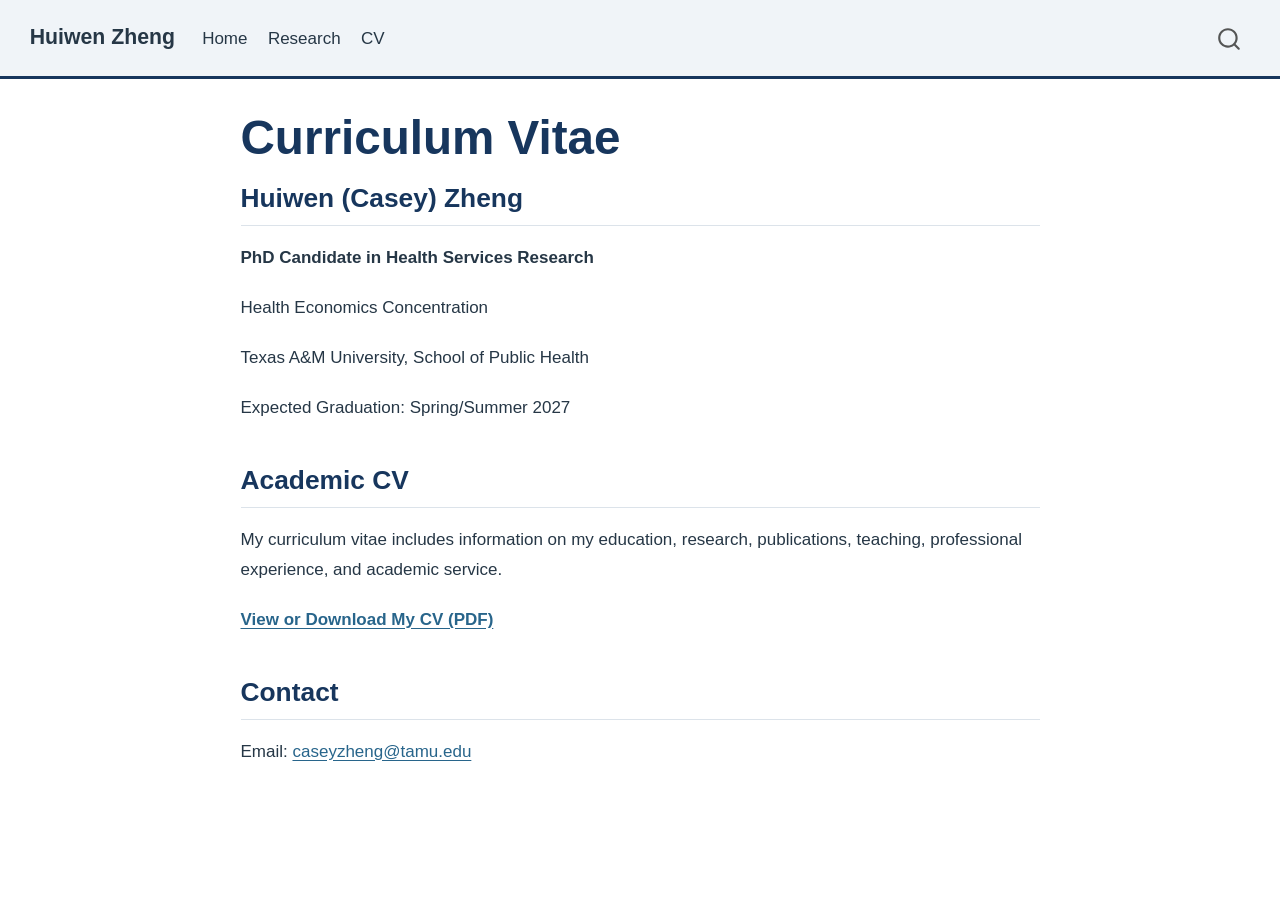
==== cv.html @ ddd26a6e "Built site for gh-pages" ====
<!DOCTYPE html>
<html xmlns="http://www.w3.org/1999/xhtml" lang="en" xml:lang="en"><head>

<meta charset="utf-8">
<meta name="generator" content="quarto-1.5.57">

<meta name="viewport" content="width=device-width, initial-scale=1.0, user-scalable=yes">


<title>Curriculum Vitae – Huiwen Zheng</title>
<style>
code{white-space: pre-wrap;}
span.smallcaps{font-variant: small-caps;}
div.columns{display: flex; gap: min(4vw, 1.5em);}
div.column{flex: auto; overflow-x: auto;}
div.hanging-indent{margin-left: 1.5em; text-indent: -1.5em;}
ul.task-list{list-style: none;}
ul.task-list li input[type="checkbox"] {
  width: 0.8em;
  margin: 0 0.8em 0.2em -1em; /* quarto-specific, see https://github.com/quarto-dev/quarto-cli/issues/4556 */ 
  vertical-align: middle;
}
</style>


<script src="site_libs/quarto-nav/quarto-nav.js"></script>
<script src="site_libs/quarto-nav/headroom.min.js"></script>
<script src="site_libs/clipboard/clipboard.min.js"></script>
<script src="site_libs/quarto-search/autocomplete.umd.js"></script>
<script src="site_libs/quarto-search/fuse.min.js"></script>
<script src="site_libs/quarto-search/quarto-search.js"></script>
<meta name="quarto:offset" content="./">
<script src="site_libs/quarto-html/quarto.js"></script>
<script src="site_libs/quarto-html/popper.min.js"></script>
<script src="site_libs/quarto-html/tippy.umd.min.js"></script>
<script src="site_libs/quarto-html/anchor.min.js"></script>
<link href="site_libs/quarto-html/tippy.css" rel="stylesheet">
<link href="site_libs/quarto-html/quarto-syntax-highlighting.css" rel="stylesheet" id="quarto-text-highlighting-styles">
<script src="site_libs/bootstrap/bootstrap.min.js"></script>
<link href="site_libs/bootstrap/bootstrap-icons.css" rel="stylesheet">
<link href="site_libs/bootstrap/bootstrap.min.css" rel="stylesheet" id="quarto-bootstrap" data-mode="light">
<script id="quarto-search-options" type="application/json">{
  "location": "navbar",
  "copy-button": false,
  "collapse-after": 3,
  "panel-placement": "end",
  "type": "overlay",
  "limit": 50,
  "keyboard-shortcut": [
    "f",
    "/",
    "s"
  ],
  "show-item-context": false,
  "language": {
    "search-no-results-text": "No results",
    "search-matching-documents-text": "matching documents",
    "search-copy-link-title": "Copy link to search",
    "search-hide-matches-text": "Hide additional matches",
    "search-more-match-text": "more match in this document",
    "search-more-matches-text": "more matches in this document",
    "search-clear-button-title": "Clear",
    "search-text-placeholder": "",
    "search-detached-cancel-button-title": "Cancel",
    "search-submit-button-title": "Submit",
    "search-label": "Search"
  }
}</script>


<link rel="stylesheet" href="styles.css">
</head>

<body class="nav-fixed fullcontent">

<div id="quarto-search-results"></div>
  <header id="quarto-header" class="headroom fixed-top">
    <nav class="navbar navbar-expand-lg " data-bs-theme="dark">
      <div class="navbar-container container-fluid">
      <div class="navbar-brand-container mx-auto">
    <a class="navbar-brand" href="./index.html">
    <span class="navbar-title">Huiwen Zheng</span>
    </a>
  </div>
            <div id="quarto-search" class="" title="Search"></div>
          <button class="navbar-toggler" type="button" data-bs-toggle="collapse" data-bs-target="#navbarCollapse" aria-controls="navbarCollapse" role="menu" aria-expanded="false" aria-label="Toggle navigation" onclick="if (window.quartoToggleHeadroom) { window.quartoToggleHeadroom(); }">
  <span class="navbar-toggler-icon"></span>
</button>
          <div class="collapse navbar-collapse" id="navbarCollapse">
            <ul class="navbar-nav navbar-nav-scroll me-auto">
  <li class="nav-item">
    <a class="nav-link" href="./index.html"> 
<span class="menu-text">Home</span></a>
  </li>  
  <li class="nav-item">
    <a class="nav-link" href="./research.html"> 
<span class="menu-text">Research</span></a>
  </li>  
  <li class="nav-item">
    <a class="nav-link active" href="./cv.html" aria-current="page"> 
<span class="menu-text">CV</span></a>
  </li>  
</ul>
          </div> <!-- /navcollapse -->
            <div class="quarto-navbar-tools">
</div>
      </div> <!-- /container-fluid -->
    </nav>
</header>
<!-- content -->
<div id="quarto-content" class="quarto-container page-columns page-rows-contents page-layout-article page-navbar">
<!-- sidebar -->
<!-- margin-sidebar -->
    
<!-- main -->
<main class="content" id="quarto-document-content">

<header id="title-block-header" class="quarto-title-block default">
<div class="quarto-title">
<h1 class="title">Curriculum Vitae</h1>
</div>



<div class="quarto-title-meta">

    
  
    
  </div>
  


</header>


<section id="huiwen-casey-zheng" class="level2">
<h2 class="anchored" data-anchor-id="huiwen-casey-zheng">Huiwen (Casey) Zheng</h2>
<p><strong>PhD Candidate in Health Services Research</strong></p>
<p>Health Economics Concentration</p>
<p>Texas A&amp;M University, School of Public Health</p>
<p>Expected Graduation: Spring/Summer 2027</p>
</section>
<section id="academic-cv" class="level2">
<h2 class="anchored" data-anchor-id="academic-cv">Academic CV</h2>
<p>My curriculum vitae includes information on my education, research, publications, teaching, professional experience, and academic service.</p>
<p><a href="files/Huiwen_Zheng_Public_CV.pdf"><strong>View or Download My CV (PDF)</strong></a></p>
</section>
<section id="contact" class="level2">
<h2 class="anchored" data-anchor-id="contact">Contact</h2>
<p>Email: <a href="mailto:caseyzheng@tamu.edu">caseyzheng@tamu.edu</a></p>


</section>

</main> <!-- /main -->
<script id="quarto-html-after-body" type="application/javascript">
window.document.addEventListener("DOMContentLoaded", function (event) {
  const toggleBodyColorMode = (bsSheetEl) => {
    const mode = bsSheetEl.getAttribute("data-mode");
    const bodyEl = window.document.querySelector("body");
    if (mode === "dark") {
      bodyEl.classList.add("quarto-dark");
      bodyEl.classList.remove("quarto-light");
    } else {
      bodyEl.classList.add("quarto-light");
      bodyEl.classList.remove("quarto-dark");
    }
  }
  const toggleBodyColorPrimary = () => {
    const bsSheetEl = window.document.querySelector("link#quarto-bootstrap");
    if (bsSheetEl) {
      toggleBodyColorMode(bsSheetEl);
    }
  }
  toggleBodyColorPrimary();  
  const icon = "";
  const anchorJS = new window.AnchorJS();
  anchorJS.options = {
    placement: 'right',
    icon: icon
  };
  anchorJS.add('.anchored');
  const isCodeAnnotation = (el) => {
    for (const clz of el.classList) {
      if (clz.startsWith('code-annotation-')) {                     
        return true;
      }
    }
    return false;
  }
  const onCopySuccess = function(e) {
    // button target
    const button = e.trigger;
    // don't keep focus
    button.blur();
    // flash "checked"
    button.classList.add('code-copy-button-checked');
    var currentTitle = button.getAttribute("title");
    button.setAttribute("title", "Copied!");
    let tooltip;
    if (window.bootstrap) {
      button.setAttribute("data-bs-toggle", "tooltip");
      button.setAttribute("data-bs-placement", "left");
      button.setAttribute("data-bs-title", "Copied!");
      tooltip = new bootstrap.Tooltip(button, 
        { trigger: "manual", 
          customClass: "code-copy-button-tooltip",
          offset: [0, -8]});
      tooltip.show();    
    }
    setTimeout(function() {
      if (tooltip) {
        tooltip.hide();
        button.removeAttribute("data-bs-title");
        button.removeAttribute("data-bs-toggle");
        button.removeAttribute("data-bs-placement");
      }
      button.setAttribute("title", currentTitle);
      button.classList.remove('code-copy-button-checked');
    }, 1000);
    // clear code selection
    e.clearSelection();
  }
  const getTextToCopy = function(trigger) {
      const codeEl = trigger.previousElementSibling.cloneNode(true);
      for (const childEl of codeEl.children) {
        if (isCodeAnnotation(childEl)) {
          childEl.remove();
        }
      }
      return codeEl.innerText;
  }
  const clipboard = new window.ClipboardJS('.code-copy-button:not([data-in-quarto-modal])', {
    text: getTextToCopy
  });
  clipboard.on('success', onCopySuccess);
  if (window.document.getElementById('quarto-embedded-source-code-modal')) {
    // For code content inside modals, clipBoardJS needs to be initialized with a container option
    // TODO: Check when it could be a function (https://github.com/zenorocha/clipboard.js/issues/860)
    const clipboardModal = new window.ClipboardJS('.code-copy-button[data-in-quarto-modal]', {
      text: getTextToCopy,
      container: window.document.getElementById('quarto-embedded-source-code-modal')
    });
    clipboardModal.on('success', onCopySuccess);
  }
    var localhostRegex = new RegExp(/^(?:http|https):\/\/localhost\:?[0-9]*\//);
    var mailtoRegex = new RegExp(/^mailto:/);
      var filterRegex = new RegExp('/' + window.location.host + '/');
    var isInternal = (href) => {
        return filterRegex.test(href) || localhostRegex.test(href) || mailtoRegex.test(href);
    }
    // Inspect non-navigation links and adorn them if external
 	var links = window.document.querySelectorAll('a[href]:not(.nav-link):not(.navbar-brand):not(.toc-action):not(.sidebar-link):not(.sidebar-item-toggle):not(.pagination-link):not(.no-external):not([aria-hidden]):not(.dropdown-item):not(.quarto-navigation-tool):not(.about-link)');
    for (var i=0; i<links.length; i++) {
      const link = links[i];
      if (!isInternal(link.href)) {
        // undo the damage that might have been done by quarto-nav.js in the case of
        // links that we want to consider external
        if (link.dataset.originalHref !== undefined) {
          link.href = link.dataset.originalHref;
        }
      }
    }
  function tippyHover(el, contentFn, onTriggerFn, onUntriggerFn) {
    const config = {
      allowHTML: true,
      maxWidth: 500,
      delay: 100,
      arrow: false,
      appendTo: function(el) {
          return el.parentElement;
      },
      interactive: true,
      interactiveBorder: 10,
      theme: 'quarto',
      placement: 'bottom-start',
    };
    if (contentFn) {
      config.content = contentFn;
    }
    if (onTriggerFn) {
      config.onTrigger = onTriggerFn;
    }
    if (onUntriggerFn) {
      config.onUntrigger = onUntriggerFn;
    }
    window.tippy(el, config); 
  }
  const noterefs = window.document.querySelectorAll('a[role="doc-noteref"]');
  for (var i=0; i<noterefs.length; i++) {
    const ref = noterefs[i];
    tippyHover(ref, function() {
      // use id or data attribute instead here
      let href = ref.getAttribute('data-footnote-href') || ref.getAttribute('href');
      try { href = new URL(href).hash; } catch {}
      const id = href.replace(/^#\/?/, "");
      const note = window.document.getElementById(id);
      if (note) {
        return note.innerHTML;
      } else {
        return "";
      }
    });
  }
  const xrefs = window.document.querySelectorAll('a.quarto-xref');
  const processXRef = (id, note) => {
    // Strip column container classes
    const stripColumnClz = (el) => {
      el.classList.remove("page-full", "page-columns");
      if (el.children) {
        for (const child of el.children) {
          stripColumnClz(child);
        }
      }
    }
    stripColumnClz(note)
    if (id === null || id.startsWith('sec-')) {
      // Special case sections, only their first couple elements
      const container = document.createElement("div");
      if (note.children && note.children.length > 2) {
        container.appendChild(note.children[0].cloneNode(true));
        for (let i = 1; i < note.children.length; i++) {
          const child = note.children[i];
          if (child.tagName === "P" && child.innerText === "") {
            continue;
          } else {
            container.appendChild(child.cloneNode(true));
            break;
          }
        }
        if (window.Quarto?.typesetMath) {
          window.Quarto.typesetMath(container);
        }
        return container.innerHTML
      } else {
        if (window.Quarto?.typesetMath) {
          window.Quarto.typesetMath(note);
        }
        return note.innerHTML;
      }
    } else {
      // Remove any anchor links if they are present
      const anchorLink = note.querySelector('a.anchorjs-link');
      if (anchorLink) {
        anchorLink.remove();
      }
      if (window.Quarto?.typesetMath) {
        window.Quarto.typesetMath(note);
      }
      // TODO in 1.5, we should make sure this works without a callout special case
      if (note.classList.contains("callout")) {
        return note.outerHTML;
      } else {
        return note.innerHTML;
      }
    }
  }
  for (var i=0; i<xrefs.length; i++) {
    const xref = xrefs[i];
    tippyHover(xref, undefined, function(instance) {
      instance.disable();
      let url = xref.getAttribute('href');
      let hash = undefined; 
      if (url.startsWith('#')) {
        hash = url;
      } else {
        try { hash = new URL(url).hash; } catch {}
      }
      if (hash) {
        const id = hash.replace(/^#\/?/, "");
        const note = window.document.getElementById(id);
        if (note !== null) {
          try {
            const html = processXRef(id, note.cloneNode(true));
            instance.setContent(html);
          } finally {
            instance.enable();
            instance.show();
          }
        } else {
          // See if we can fetch this
          fetch(url.split('#')[0])
          .then(res => res.text())
          .then(html => {
            const parser = new DOMParser();
            const htmlDoc = parser.parseFromString(html, "text/html");
            const note = htmlDoc.getElementById(id);
            if (note !== null) {
              const html = processXRef(id, note);
              instance.setContent(html);
            } 
          }).finally(() => {
            instance.enable();
            instance.show();
          });
        }
      } else {
        // See if we can fetch a full url (with no hash to target)
        // This is a special case and we should probably do some content thinning / targeting
        fetch(url)
        .then(res => res.text())
        .then(html => {
          const parser = new DOMParser();
          const htmlDoc = parser.parseFromString(html, "text/html");
          const note = htmlDoc.querySelector('main.content');
          if (note !== null) {
            // This should only happen for chapter cross references
            // (since there is no id in the URL)
            // remove the first header
            if (note.children.length > 0 && note.children[0].tagName === "HEADER") {
              note.children[0].remove();
            }
            const html = processXRef(null, note);
            instance.setContent(html);
          } 
        }).finally(() => {
          instance.enable();
          instance.show();
        });
      }
    }, function(instance) {
    });
  }
      let selectedAnnoteEl;
      const selectorForAnnotation = ( cell, annotation) => {
        let cellAttr = 'data-code-cell="' + cell + '"';
        let lineAttr = 'data-code-annotation="' +  annotation + '"';
        const selector = 'span[' + cellAttr + '][' + lineAttr + ']';
        return selector;
      }
      const selectCodeLines = (annoteEl) => {
        const doc = window.document;
        const targetCell = annoteEl.getAttribute("data-target-cell");
        const targetAnnotation = annoteEl.getAttribute("data-target-annotation");
        const annoteSpan = window.document.querySelector(selectorForAnnotation(targetCell, targetAnnotation));
        const lines = annoteSpan.getAttribute("data-code-lines").split(",");
        const lineIds = lines.map((line) => {
          return targetCell + "-" + line;
        })
        let top = null;
        let height = null;
        let parent = null;
        if (lineIds.length > 0) {
            //compute the position of the single el (top and bottom and make a div)
            const el = window.document.getElementById(lineIds[0]);
            top = el.offsetTop;
            height = el.offsetHeight;
            parent = el.parentElement.parentElement;
          if (lineIds.length > 1) {
            const lastEl = window.document.getElementById(lineIds[lineIds.length - 1]);
            const bottom = lastEl.offsetTop + lastEl.offsetHeight;
            height = bottom - top;
          }
          if (top !== null && height !== null && parent !== null) {
            // cook up a div (if necessary) and position it 
            let div = window.document.getElementById("code-annotation-line-highlight");
            if (div === null) {
              div = window.document.createElement("div");
              div.setAttribute("id", "code-annotation-line-highlight");
              div.style.position = 'absolute';
              parent.appendChild(div);
            }
            div.style.top = top - 2 + "px";
            div.style.height = height + 4 + "px";
            div.style.left = 0;
            let gutterDiv = window.document.getElementById("code-annotation-line-highlight-gutter");
            if (gutterDiv === null) {
              gutterDiv = window.document.createElement("div");
              gutterDiv.setAttribute("id", "code-annotation-line-highlight-gutter");
              gutterDiv.style.position = 'absolute';
              const codeCell = window.document.getElementById(targetCell);
              const gutter = codeCell.querySelector('.code-annotation-gutter');
              gutter.appendChild(gutterDiv);
            }
            gutterDiv.style.top = top - 2 + "px";
            gutterDiv.style.height = height + 4 + "px";
          }
          selectedAnnoteEl = annoteEl;
        }
      };
      const unselectCodeLines = () => {
        const elementsIds = ["code-annotation-line-highlight", "code-annotation-line-highlight-gutter"];
        elementsIds.forEach((elId) => {
          const div = window.document.getElementById(elId);
          if (div) {
            div.remove();
          }
        });
        selectedAnnoteEl = undefined;
      };
        // Handle positioning of the toggle
    window.addEventListener(
      "resize",
      throttle(() => {
        elRect = undefined;
        if (selectedAnnoteEl) {
          selectCodeLines(selectedAnnoteEl);
        }
      }, 10)
    );
    function throttle(fn, ms) {
    let throttle = false;
    let timer;
      return (...args) => {
        if(!throttle) { // first call gets through
            fn.apply(this, args);
            throttle = true;
        } else { // all the others get throttled
            if(timer) clearTimeout(timer); // cancel #2
            timer = setTimeout(() => {
              fn.apply(this, args);
              timer = throttle = false;
            }, ms);
        }
      };
    }
      // Attach click handler to the DT
      const annoteDls = window.document.querySelectorAll('dt[data-target-cell]');
      for (const annoteDlNode of annoteDls) {
        annoteDlNode.addEventListener('click', (event) => {
          const clickedEl = event.target;
          if (clickedEl !== selectedAnnoteEl) {
            unselectCodeLines();
            const activeEl = window.document.querySelector('dt[data-target-cell].code-annotation-active');
            if (activeEl) {
              activeEl.classList.remove('code-annotation-active');
            }
            selectCodeLines(clickedEl);
            clickedEl.classList.add('code-annotation-active');
          } else {
            // Unselect the line
            unselectCodeLines();
            clickedEl.classList.remove('code-annotation-active');
          }
        });
      }
  const findCites = (el) => {
    const parentEl = el.parentElement;
    if (parentEl) {
      const cites = parentEl.dataset.cites;
      if (cites) {
        return {
          el,
          cites: cites.split(' ')
        };
      } else {
        return findCites(el.parentElement)
      }
    } else {
      return undefined;
    }
  };
  var bibliorefs = window.document.querySelectorAll('a[role="doc-biblioref"]');
  for (var i=0; i<bibliorefs.length; i++) {
    const ref = bibliorefs[i];
    const citeInfo = findCites(ref);
    if (citeInfo) {
      tippyHover(citeInfo.el, function() {
        var popup = window.document.createElement('div');
        citeInfo.cites.forEach(function(cite) {
          var citeDiv = window.document.createElement('div');
          citeDiv.classList.add('hanging-indent');
          citeDiv.classList.add('csl-entry');
          var biblioDiv = window.document.getElementById('ref-' + cite);
          if (biblioDiv) {
            citeDiv.innerHTML = biblioDiv.innerHTML;
          }
          popup.appendChild(citeDiv);
        });
        return popup.innerHTML;
      });
    }
  }
});
</script>
</div> <!-- /content -->




</body></html>
---- site_libs/quarto-html/tippy.css ----
.tippy-box[data-animation=fade][data-state=hidden]{opacity:0}[data-tippy-root]{max-width:calc(100vw - 10px)}.tippy-box{position:relative;background-color:#333;color:#fff;border-radius:4px;font-size:14px;line-height:1.4;white-space:normal;outline:0;transition-property:transform,visibility,opacity}.tippy-box[data-placement^=top]>.tippy-arrow{bottom:0}.tippy-box[data-placement^=top]>.tippy-arrow:before{bottom:-7px;left:0;border-width:8px 8px 0;border-top-color:initial;transform-origin:center top}.tippy-box[data-placement^=bottom]>.tippy-arrow{top:0}.tippy-box[data-placement^=bottom]>.tippy-arrow:before{top:-7px;left:0;border-width:0 8px 8px;border-bottom-color:initial;transform-origin:center bottom}.tippy-box[data-placement^=left]>.tippy-arrow{right:0}.tippy-box[data-placement^=left]>.tippy-arrow:before{border-width:8px 0 8px 8px;border-left-color:initial;right:-7px;transform-origin:center left}.tippy-box[data-placement^=right]>.tippy-arrow{left:0}.tippy-box[data-placement^=right]>.tippy-arrow:before{left:-7px;border-width:8px 8px 8px 0;border-right-color:initial;transform-origin:center right}.tippy-box[data-inertia][data-state=visible]{transition-timing-function:cubic-bezier(.54,1.5,.38,1.11)}.tippy-arrow{width:16px;height:16px;color:#333}.tippy-arrow:before{content:"";position:absolute;border-color:transparent;border-style:solid}.tippy-content{position:relative;padding:5px 9px;z-index:1}
---- site_libs/quarto-html/quarto-syntax-highlighting.css ----
/* quarto syntax highlight colors */
:root {
  --quarto-hl-ot-color: #003B4F;
  --quarto-hl-at-color: #657422;
  --quarto-hl-ss-color: #20794D;
  --quarto-hl-an-color: #5E5E5E;
  --quarto-hl-fu-color: #4758AB;
  --quarto-hl-st-color: #20794D;
  --quarto-hl-cf-color: #003B4F;
  --quarto-hl-op-color: #5E5E5E;
  --quarto-hl-er-color: #AD0000;
  --quarto-hl-bn-color: #AD0000;
  --quarto-hl-al-color: #AD0000;
  --quarto-hl-va-color: #111111;
  --quarto-hl-bu-color: inherit;
  --quarto-hl-ex-color: inherit;
  --quarto-hl-pp-color: #AD0000;
  --quarto-hl-in-color: #5E5E5E;
  --quarto-hl-vs-color: #20794D;
  --quarto-hl-wa-color: #5E5E5E;
  --quarto-hl-do-color: #5E5E5E;
  --quarto-hl-im-color: #00769E;
  --quarto-hl-ch-color: #20794D;
  --quarto-hl-dt-color: #AD0000;
  --quarto-hl-fl-color: #AD0000;
  --quarto-hl-co-color: #5E5E5E;
  --quarto-hl-cv-color: #5E5E5E;
  --quarto-hl-cn-color: #8f5902;
  --quarto-hl-sc-color: #5E5E5E;
  --quarto-hl-dv-color: #AD0000;
  --quarto-hl-kw-color: #003B4F;
}

/* other quarto variables */
:root {
  --quarto-font-monospace: SFMono-Regular, Menlo, Monaco, Consolas, "Liberation Mono", "Courier New", monospace;
}

pre > code.sourceCode > span {
  color: #003B4F;
}

code span {
  color: #003B4F;
}

code.sourceCode > span {
  color: #003B4F;
}

div.sourceCode,
div.sourceCode pre.sourceCode {
  color: #003B4F;
}

code span.ot {
  color: #003B4F;
  font-style: inherit;
}

code span.at {
  color: #657422;
  font-style: inherit;
}

code span.ss {
  color: #20794D;
  font-style: inherit;
}

code span.an {
  color: #5E5E5E;
  font-style: inherit;
}

code span.fu {
  color: #4758AB;
  font-style: inherit;
}

code span.st {
  color: #20794D;
  font-style: inherit;
}

code span.cf {
  color: #003B4F;
  font-weight: bold;
  font-style: inherit;
}

code span.op {
  color: #5E5E5E;
  font-style: inherit;
}

code span.er {
  color: #AD0000;
  font-style: inherit;
}

code span.bn {
  color: #AD0000;
  font-style: inherit;
}

code span.al {
  color: #AD0000;
  font-style: inherit;
}

code span.va {
  color: #111111;
  font-style: inherit;
}

code span.bu {
  font-style: inherit;
}

code span.ex {
  font-style: inherit;
}

code span.pp {
  color: #AD0000;
  font-style: inherit;
}

code span.in {
  color: #5E5E5E;
  font-style: inherit;
}

code span.vs {
  color: #20794D;
  font-style: inherit;
}

code span.wa {
  color: #5E5E5E;
  font-style: italic;
}

code span.do {
  color: #5E5E5E;
  font-style: italic;
}

code span.im {
  color: #00769E;
  font-style: inherit;
}

code span.ch {
  color: #20794D;
  font-style: inherit;
}

code span.dt {
  color: #AD0000;
  font-style: inherit;
}

code span.fl {
  color: #AD0000;
  font-style: inherit;
}

code span.co {
  color: #5E5E5E;
  font-style: inherit;
}

code span.cv {
  color: #5E5E5E;
  font-style: italic;
}

code span.cn {
  color: #8f5902;
  font-style: inherit;
}

code span.sc {
  color: #5E5E5E;
  font-style: inherit;
}

code span.dv {
  color: #AD0000;
  font-style: inherit;
}

code span.kw {
  color: #003B4F;
  font-weight: bold;
  font-style: inherit;
}

.prevent-inlining {
  content: "</";
}

/*# sourceMappingURL=debc5d5d77c3f9108843748ff7464032.css.map */
---- styles.css ----
/* Overall appearance */

body {
  font-family: "Segoe UI", Arial, sans-serif;
  color: #263746;
  font-size: 17px;
  line-height: 1.75;
  background-color: #ffffff;
}

/* Navigation bar */

.navbar {
  background-color: #ffffff !important;
  border-bottom: 1px solid #e5e9ed;
  padding-top: 14px;
  padding-bottom: 14px;
}

.navbar-brand {
  font-weight: 600;
  color: #263746 !important;
}

.navbar .nav-link {
  color: #263746 !important;
  font-weight: 500;
}

/* Main content width */

main.content {
  max-width: 850px;
  margin-left: auto;
  margin-right: auto;
}

/* Page headings */

h1 {
  font-size: 2.4rem;
  font-weight: 600;
  color: #263746;
  margin-bottom: 1.5rem;
}

h2 {
  font-size: 1.55rem;
  font-weight: 600;
  margin-top: 2.5rem;
  margin-bottom: 1rem;
  color: #263746;
}

h3 {
  font-size: 1.2rem;
  font-weight: 600;
  margin-top: 1.8rem;
}

/* Paragraph spacing */

p {
  margin-bottom: 1.2rem;
}

/* Links */

a {
  color: #28658b;
}

a:hover {
  color: #174765;
}

/* Section dividers */

hr {
  border-color: #e5e9ed;
  margin-top: 2rem;
  margin-bottom: 2rem;
}

/* Academic website customization */

.navbar {
  background-color: #f0f4f8 !important;
  border-bottom: 3px solid #17365d !important;
}

#title-block-header .title {
  color: #17365d;
  font-size: 2.8rem;
  font-weight: 700;
}

h2 {
  color: #17365d;
  border-bottom: 1px solid #dce3ea;
  padding-bottom: 10px;
}
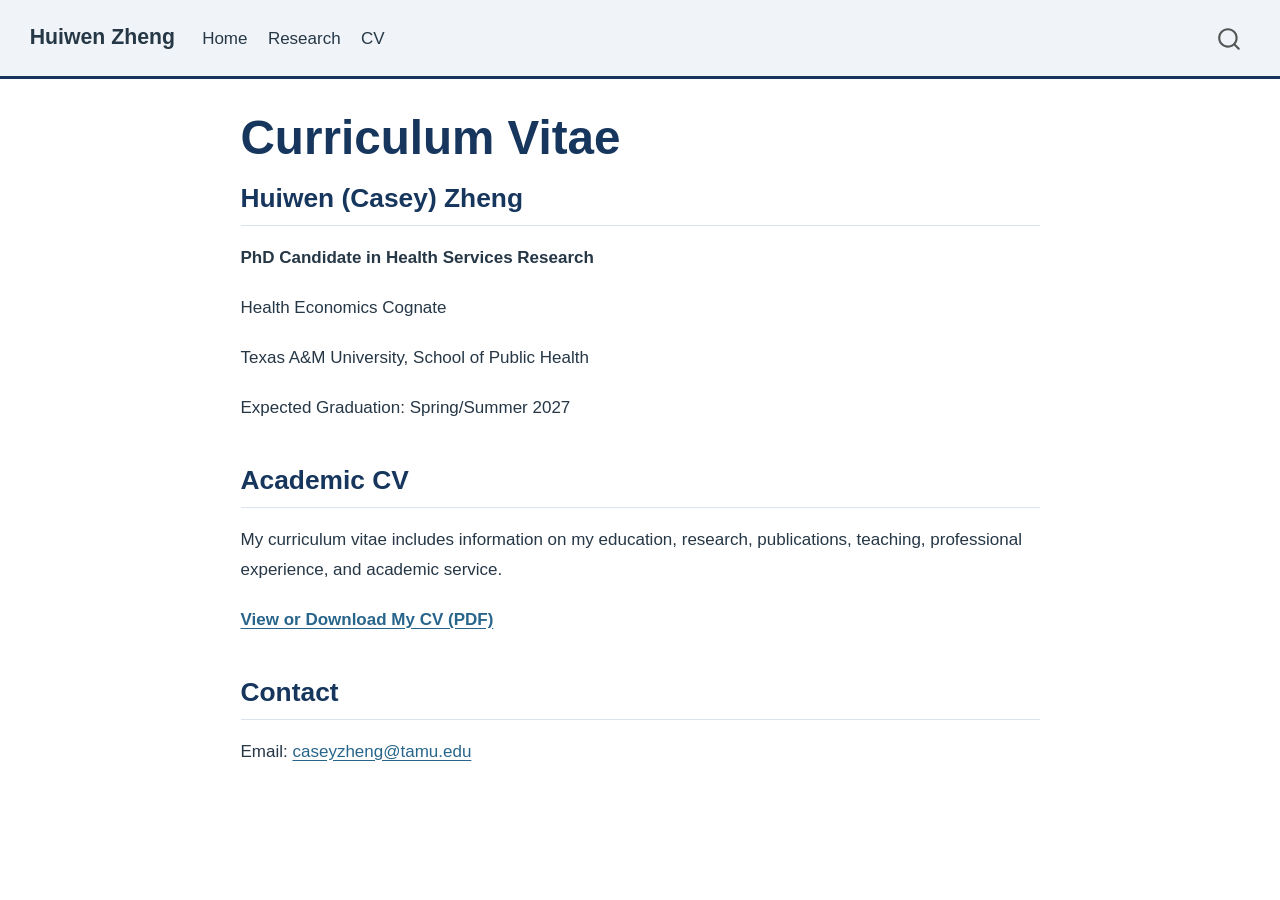
==== commit 1f4a19a2: "Built site for gh-pages" ====
--- a/cv.html
+++ b/cv.html
@@ -137,7 +137,7 @@
 <section id="huiwen-casey-zheng" class="level2">
 <h2 class="anchored" data-anchor-id="huiwen-casey-zheng">Huiwen (Casey) Zheng</h2>
 <p><strong>PhD Candidate in Health Services Research</strong></p>
-<p>Health Economics Concentration</p>
+<p>Health Economics Cognate</p>
 <p>Texas A&amp;M University, School of Public Health</p>
 <p>Expected Graduation: Spring/Summer 2027</p>
 </section>
